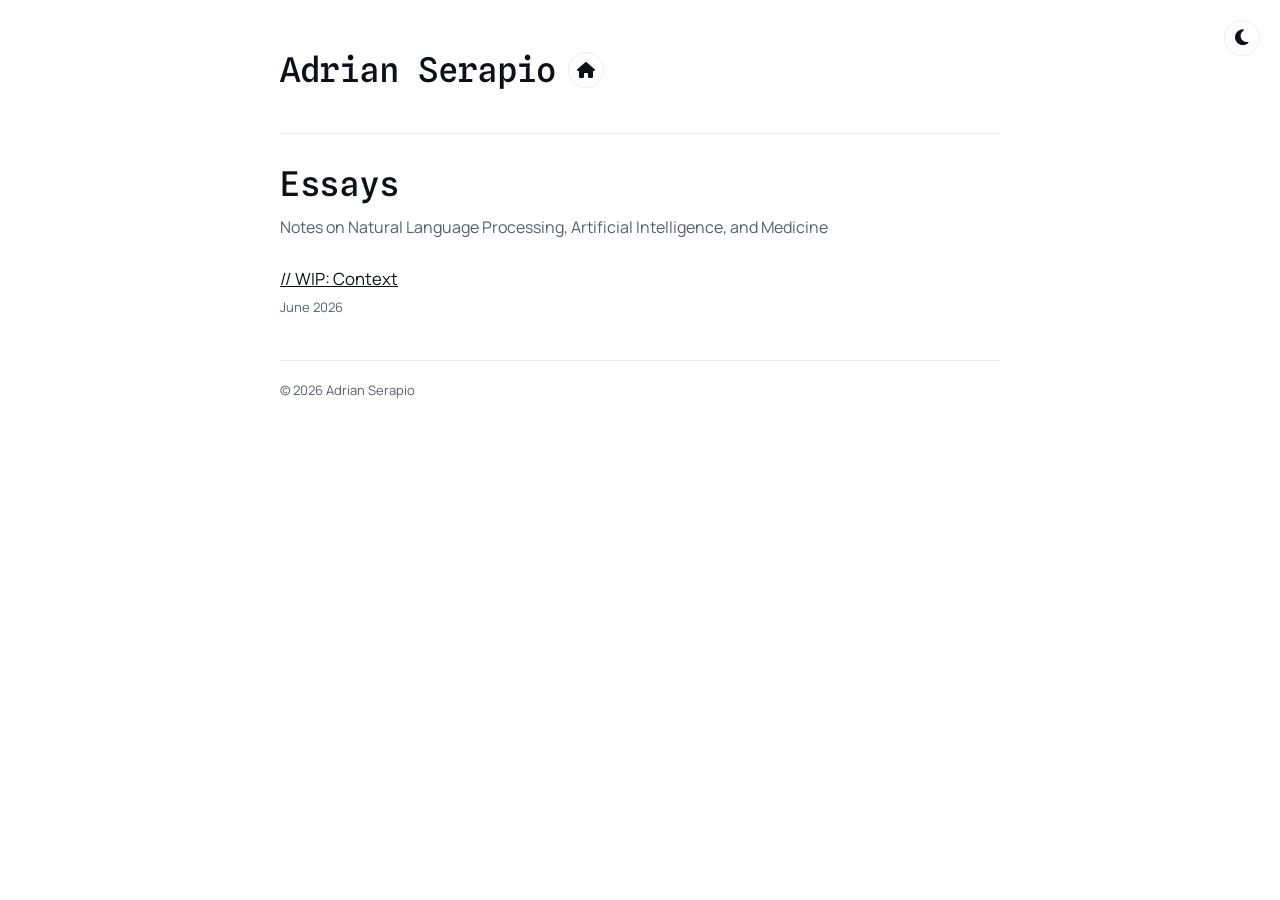
==== blog/index.html @ 56a1fd00 "Fix grid moiré on the heart: lower grid to 60x43, add supersampling The fine 105x75 dot grid produce" ====
<!DOCTYPE html>
<html lang="en">
<head>
  <meta charset="utf-8" />
  <meta name="viewport" content="width=device-width, initial-scale=1" />
  <title>Adrian Serapio | Blog</title>
  <meta name="description" content="Essays by Adrian Serapio." />
  <link rel="canonical" href="https://adtserapio.github.io/blog/" />
  <link rel="icon" type="image/png" href="../favicon.png?v=3" />
  <link rel="apple-touch-icon" href="../favicon.png?v=3" />
  <link rel="preconnect" href="https://fonts.googleapis.com" />
  <link rel="preconnect" href="https://fonts.gstatic.com" crossorigin />
  <link href="https://fonts.googleapis.com/css2?family=Spline+Sans+Mono:wght@400;500;550;600;700&family=Manrope:wght@400;500&display=swap" rel="stylesheet" />
  <link rel="stylesheet" href="https://cdnjs.cloudflare.com/ajax/libs/font-awesome/6.5.2/css/all.min.css" integrity="sha512-SnH5WK+bZxgPHs44uWIX+LLJAJ9/2PkPKZ5QiAj6Ta86w+fsb2TkcmfRyVX3pBnMFcV7oQPJkl9QevSCWr3W6A==" crossorigin="anonymous" referrerpolicy="no-referrer" />
  <link rel="stylesheet" href="blog.css?v=3" />
</head>
<body>
  <button class="theme-toggle" id="theme-toggle" aria-label="Toggle dark mode">
    <i class="fa-solid fa-moon" id="theme-icon"></i>
  </button>
  <div class="page">
    <header>
      <p class="site-title">Adrian Serapio</p>
      <nav class="nav" aria-label="Blog navigation">
        <a class="home-link" href="../index.html" aria-label="Home">
          <i class="fa-solid fa-house" aria-hidden="true"></i>
        </a>
      </nav>
    </header>

    <main>
      <h1>Essays</h1>
      <p>Notes on Natural Language Processing, Artificial Intelligence, and Medicine</p>

      <ul class="essay-list">
        <li>
          <a href="context.html">// WIP: Context</a>
          <span class="essay-date">June 2026</span>
        </li>
      </ul>
    </main>

    <footer style="user-select:none;">
      © 2026 Adrian Serapio
    </footer>
  </div>

  <script>
    (function() {
      var toggle = document.getElementById('theme-toggle');
      var icon = document.getElementById('theme-icon');
      var mq = window.matchMedia('(prefers-color-scheme: dark)');

      function isDark() {
        var theme = document.documentElement.getAttribute('data-theme');
        if (theme) return theme === 'dark';
        return mq.matches;
      }

      function apply() {
        var dark = isDark();
        document.body.style.background = dark ? '#0d1117' : '#ffffff';
        icon.className = dark ? 'fa-solid fa-sun' : 'fa-solid fa-moon';
      }

      toggle.addEventListener('click', function() {
        var dark = isDark();
        document.documentElement.setAttribute('data-theme', dark ? 'light' : 'dark');
        apply();
      });

      mq.addEventListener('change', function() {
        if (!document.documentElement.getAttribute('data-theme')) apply();
      });

      apply();
    })();
  </script>
</body>
</html>
---- blog/blog.css ----
:root {
  --bg: #ffffff;
  --fg: #0d1117;
  --muted: #57606a;
  --card-border: rgba(13, 17, 23, 0.08);
  --accent: #1f6feb;
  --maxw: 760px;
  --padx: 20px;
}

@media (prefers-color-scheme: dark) {
  :root {
    --bg: #0d1117;
    --fg: #c9d1d9;
    --muted: #8b949e;
    --accent: #58a6ff;
    --card-border: rgba(255, 255, 255, 0.25);
  }
}
html[data-theme="dark"] {
  --bg: #0d1117;
  --fg: #c9d1d9;
  --muted: #8b949e;
  --accent: #58a6ff;
  --card-border: rgba(255, 255, 255, 0.25);
}
html[data-theme="light"] {
  --bg: #ffffff;
  --fg: #0d1117;
  --muted: #57606a;
  --accent: #1f6feb;
  --card-border: rgba(13, 17, 23, 0.08);
}

.theme-toggle {
  position: fixed;
  top: 20px;
  right: 20px;
  z-index: 100;
  background: transparent;
  border: 1px solid var(--card-border);
  border-radius: 50%;
  width: 36px;
  height: 36px;
  display: flex;
  align-items: center;
  justify-content: center;
  cursor: pointer;
  color: var(--fg);
  font-size: 18px;
  transition: border-color 0.2s ease;
}
.theme-toggle:hover {
  border-color: var(--fg);
}

* {
  box-sizing: border-box;
}

html,
body {
  height: 100%;
  -webkit-text-size-adjust: none;
  text-size-adjust: none;
}

body {
  margin: 0;
  background: var(--bg);
  color: var(--fg);
  font: 16px/1.7 "Manrope", -apple-system, BlinkMacSystemFont, "Segoe UI", Roboto, Helvetica Neue, Arial, sans-serif;
  -webkit-font-smoothing: antialiased;
  -moz-osx-font-smoothing: grayscale;
}

a {
  color: var(--fg);
  text-decoration: underline;
}

a:hover {
  text-decoration: none;
}

a:focus-visible {
  outline: 2px solid color-mix(in oklab, var(--accent) 70%, transparent);
  outline-offset: 3px;
  border-radius: 6px;
}

/* ASCII video wrap — matches main page */
.ascii-video-wrap {
  position: fixed;
  top: 0;
  right: 0;
  bottom: 0;
  left: calc(50% + var(--maxw) / 2 + 40px);
  z-index: 0;
  pointer-events: none;
  user-select: none;
  display: flex;
  align-items: center;
  justify-content: center;
  overflow: hidden;
}
.ascii-video-wrap video {
  max-width: 350px;
  max-height: 575px;
  object-fit: contain;
  opacity: 1;
}
@media (max-width: 1400px) {
  .ascii-video-wrap {
    position: relative;
    left: 0;
    top: auto;
    right: auto;
    bottom: auto;
    width: 100%;
    justify-content: center;
    padding: 40px 0;
  }
  .ascii-video-wrap video {
    max-width: 280px;
    max-height: 460px;
  }
}

.page {
  max-width: var(--maxw);
  margin: 0 auto;
  padding: 32px var(--padx) 80px;
  position: relative;
  z-index: 1;
}

header {
  display: flex;
  align-items: center;
  justify-content: flex-start;
  gap: 12px;
  margin-bottom: 34px;
  padding: 18px 0 8px;
}

.site-title {
  margin: 0;
  color: var(--fg);
  font-family: "Spline Sans Mono", monospace;
  font-size: clamp(28px, 5vw, 34px);
  font-weight: 500;
  letter-spacing: -0.3px;
  line-height: 1.2;
}

.nav {
  display: flex;
  align-items: center;
  flex-wrap: wrap;
  gap: 10px;
  font-size: 13px;
}

.nav a {
  color: var(--fg);
  text-decoration: none;
  transition: border-color 0.2s ease;
}

.nav a:hover {
  text-decoration: none;
}

.nav .home-link {
  display: inline-flex;
  align-items: center;
  justify-content: center;
  width: 36px;
  height: 36px;
  border: 1px solid var(--card-border);
  border-radius: 50%;
  background: transparent;
}

.nav .home-link:hover {
  border-color: var(--fg);
}

.nav .home-link i {
  font-size: 16px;
  line-height: 1;
}

main {
  border-top: 1px solid var(--card-border);
  padding-top: 28px;
}

.back-link {
  display: inline-block;
  margin-bottom: 20px;
  font-size: 13px;
  color: var(--muted);
  text-decoration: underline;
  transition: color 0.2s ease;
}

.back-link:hover {
  color: var(--fg);
  text-decoration: none;
}

h1 {
  margin: 0 0 8px;
  font-family: "Spline Sans Mono", monospace;
  font-size: clamp(24px, 3vw, 34px);
  font-weight: 500;
  letter-spacing: -0.3px;
  line-height: 1.3;
}

h2 {
  margin: 34px 0 14px;
  font-family: "Spline Sans Mono", monospace;
  font-size: clamp(20px, 3vw, 26px);
  font-weight: 500;
  letter-spacing: -0.3px;
  color: var(--fg);
}

.date {
  margin: 0 0 28px;
  color: var(--muted);
  font-size: 13px;
}

p {
  margin: 0 0 18px;
  color: var(--muted);
}

article p {
  color: var(--fg);
  font-size: 1.05rem;
  line-height: 1.8;
}

.math-block {
  margin: 24px 0 28px;
  overflow-x: auto;
  overflow-y: hidden;
  padding: 2px 0;
}

.math-block mjx-container {
  min-width: max-content;
}

.essay-list {
  list-style: none;
  margin: 24px 0 0;
  padding: 0;
}

.essay-list li {
  margin: 0 0 16px;
}

.essay-list a {
  font-size: 1.05rem;
  font-family: "Manrope", -apple-system, BlinkMacSystemFont, sans-serif;
}

.essay-list .essay-date {
  display: block;
  margin-top: 2px;
  color: var(--muted);
  font-size: 13px;
}

footer {
  border-top: 1px solid var(--card-border);
  margin-top: 42px;
  padding-top: 18px;
  color: var(--muted);
  font-size: 13px;
}

@media (max-width: 480px) {
  .page {
    padding-top: 30px;
  }

  header {
    margin-bottom: 26px;
    padding-top: 8px;
  }
}
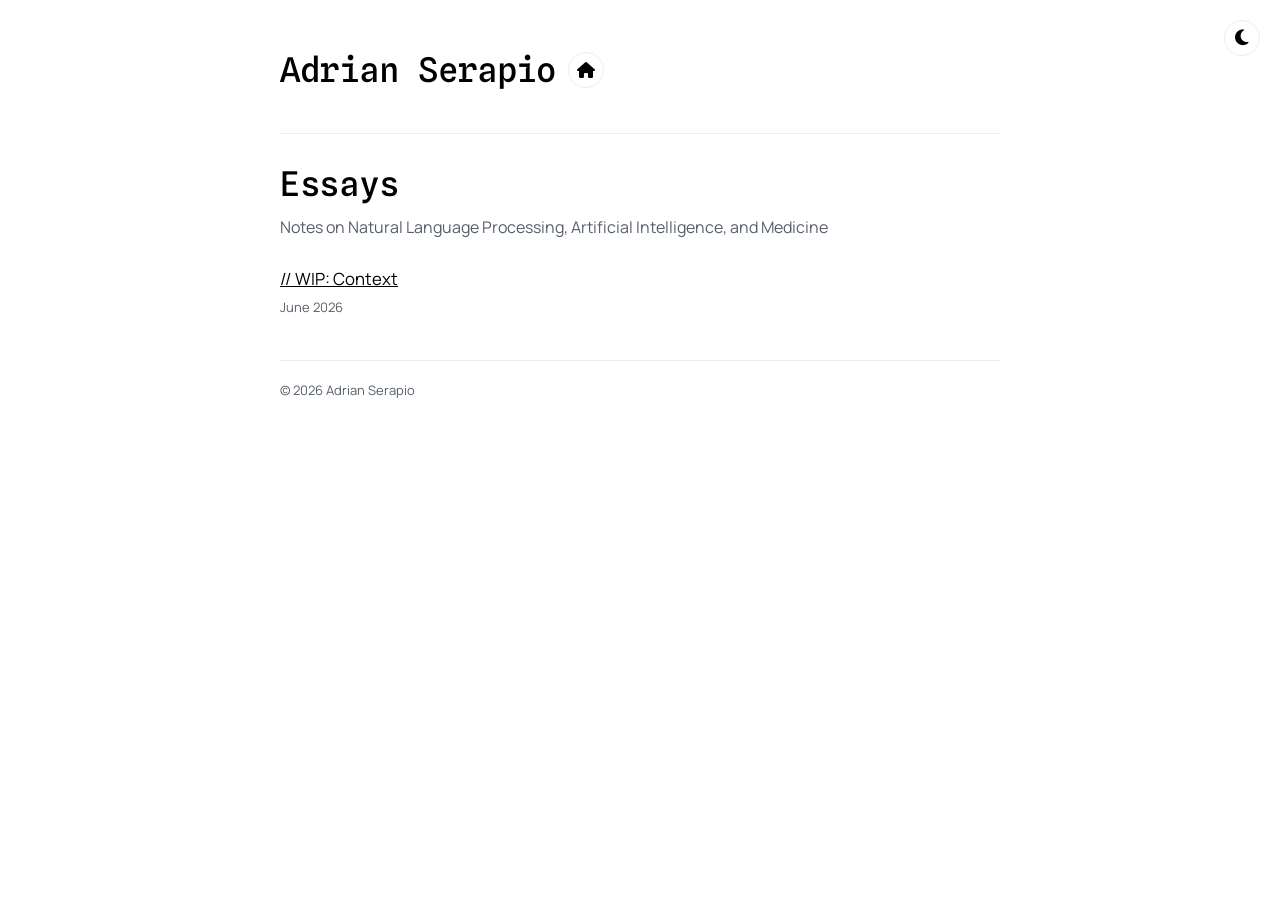
==== commit de9eaa08: "Add favicon.ico + apple-touch-icon for reliable Mac/browser icons Add multi-size favicon.ico (16/32/" ====
--- a/blog/index.html
+++ b/blog/index.html
@@ -6,8 +6,9 @@
   <title>Adrian Serapio | Blog</title>
   <meta name="description" content="Essays by Adrian Serapio." />
   <link rel="canonical" href="https://adtserapio.github.io/blog/" />
-  <link rel="icon" type="image/png" href="../favicon.png?v=3" />
-  <link rel="apple-touch-icon" href="../favicon.png?v=3" />
+  <link rel="icon" href="../favicon.ico" sizes="any" />
+  <link rel="icon" type="image/png" href="../favicon.png?v=6" />
+  <link rel="apple-touch-icon" href="../apple-touch-icon.png?v=6" />
   <link rel="preconnect" href="https://fonts.googleapis.com" />
   <link rel="preconnect" href="https://fonts.gstatic.com" crossorigin />
   <link href="https://fonts.googleapis.com/css2?family=Spline+Sans+Mono:wght@400;500;550;600;700&family=Manrope:wght@400;500&display=swap" rel="stylesheet" />
--- a/blog/blog.css
+++ b/blog/blog.css
@@ -1,6 +1,6 @@
 :root {
   --bg: #ffffff;
-  --fg: #0d1117;
+  --fg: #000000;
   --muted: #57606a;
   --card-border: rgba(13, 17, 23, 0.08);
   --accent: #1f6feb;
@@ -26,7 +26,7 @@
 }
 html[data-theme="light"] {
   --bg: #ffffff;
-  --fg: #0d1117;
+  --fg: #000000;
   --muted: #57606a;
   --accent: #1f6feb;
   --card-border: rgba(13, 17, 23, 0.08);
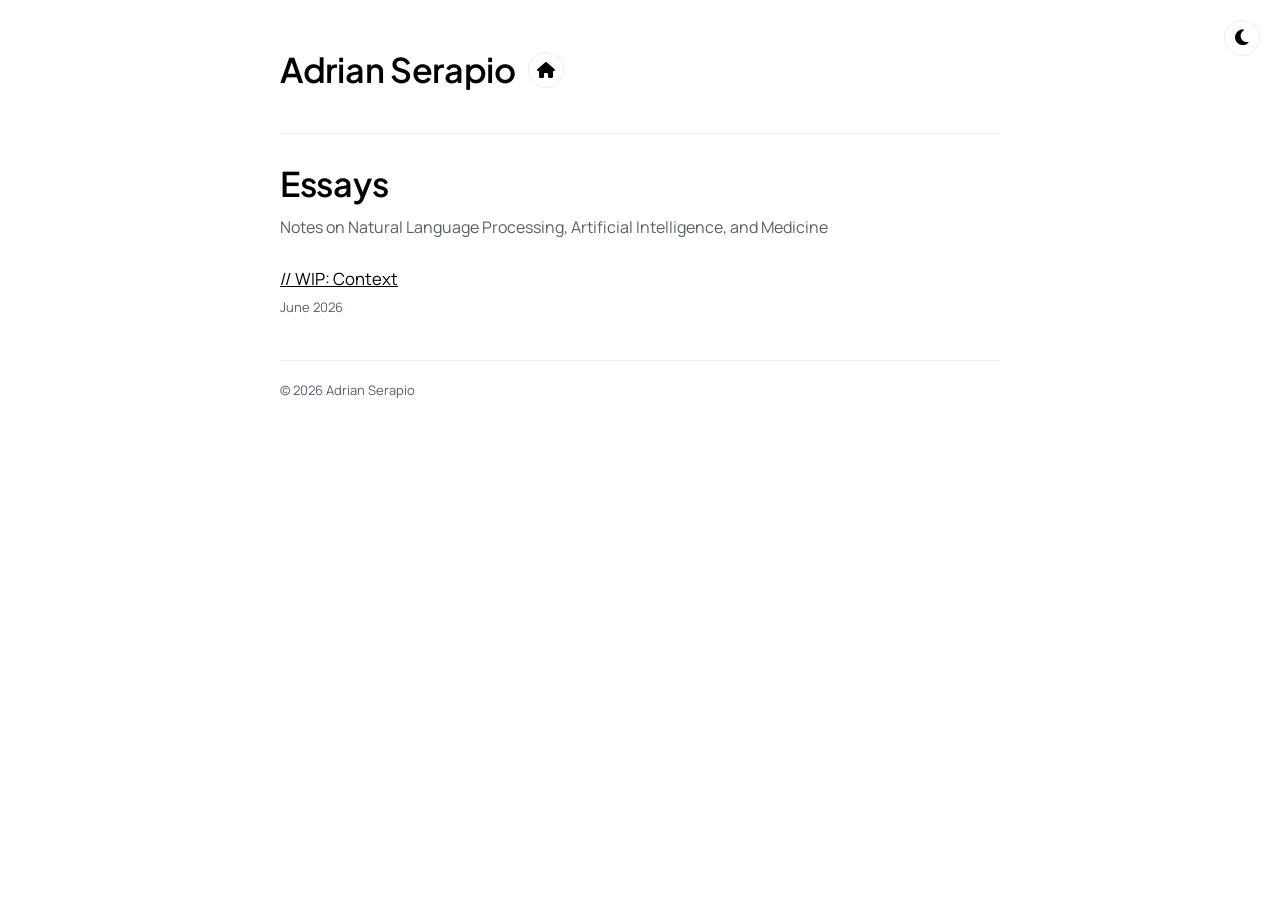
==== commit b5b9dbd4: "Add gold accent" ====
--- a/blog/index.html
+++ b/blog/index.html
@@ -8,10 +8,10 @@
   <link rel="canonical" href="https://adtserapio.github.io/blog/" />
   <link rel="icon" href="../favicon.ico" sizes="any" />
   <link rel="icon" type="image/png" href="../favicon.png?v=6" />
-  <link rel="apple-touch-icon" href="../apple-touch-icon.png?v=6" />
+  <link rel="apple-touch-icon" href="../apple-touch-icon-v2.png" />
   <link rel="preconnect" href="https://fonts.googleapis.com" />
   <link rel="preconnect" href="https://fonts.gstatic.com" crossorigin />
-  <link href="https://fonts.googleapis.com/css2?family=Spline+Sans+Mono:wght@400;500;550;600;700&family=Manrope:wght@400;500&display=swap" rel="stylesheet" />
+  <link href="https://fonts.googleapis.com/css2?family=Plus+Jakarta+Sans:wght@400;500;550;600;700&family=Manrope:wght@400;500&display=swap" rel="stylesheet" />
   <link rel="stylesheet" href="https://cdnjs.cloudflare.com/ajax/libs/font-awesome/6.5.2/css/all.min.css" integrity="sha512-SnH5WK+bZxgPHs44uWIX+LLJAJ9/2PkPKZ5QiAj6Ta86w+fsb2TkcmfRyVX3pBnMFcV7oQPJkl9QevSCWr3W6A==" crossorigin="anonymous" referrerpolicy="no-referrer" />
   <link rel="stylesheet" href="blog.css?v=3" />
 </head>
--- a/blog/blog.css
+++ b/blog/blog.css
@@ -147,9 +147,9 @@
 .site-title {
   margin: 0;
   color: var(--fg);
-  font-family: "Spline Sans Mono", monospace;
+  font-family: "Plus Jakarta Sans", sans-serif;
   font-size: clamp(28px, 5vw, 34px);
-  font-weight: 500;
+  font-weight: 600;
   letter-spacing: -0.3px;
   line-height: 1.2;
 }
@@ -213,18 +213,18 @@
 
 h1 {
   margin: 0 0 8px;
-  font-family: "Spline Sans Mono", monospace;
+  font-family: "Plus Jakarta Sans", sans-serif;
   font-size: clamp(24px, 3vw, 34px);
-  font-weight: 500;
+  font-weight: 600;
   letter-spacing: -0.3px;
   line-height: 1.3;
 }
 
 h2 {
   margin: 34px 0 14px;
-  font-family: "Spline Sans Mono", monospace;
+  font-family: "Plus Jakarta Sans", sans-serif;
   font-size: clamp(20px, 3vw, 26px);
-  font-weight: 500;
+  font-weight: 600;
   letter-spacing: -0.3px;
   color: var(--fg);
 }
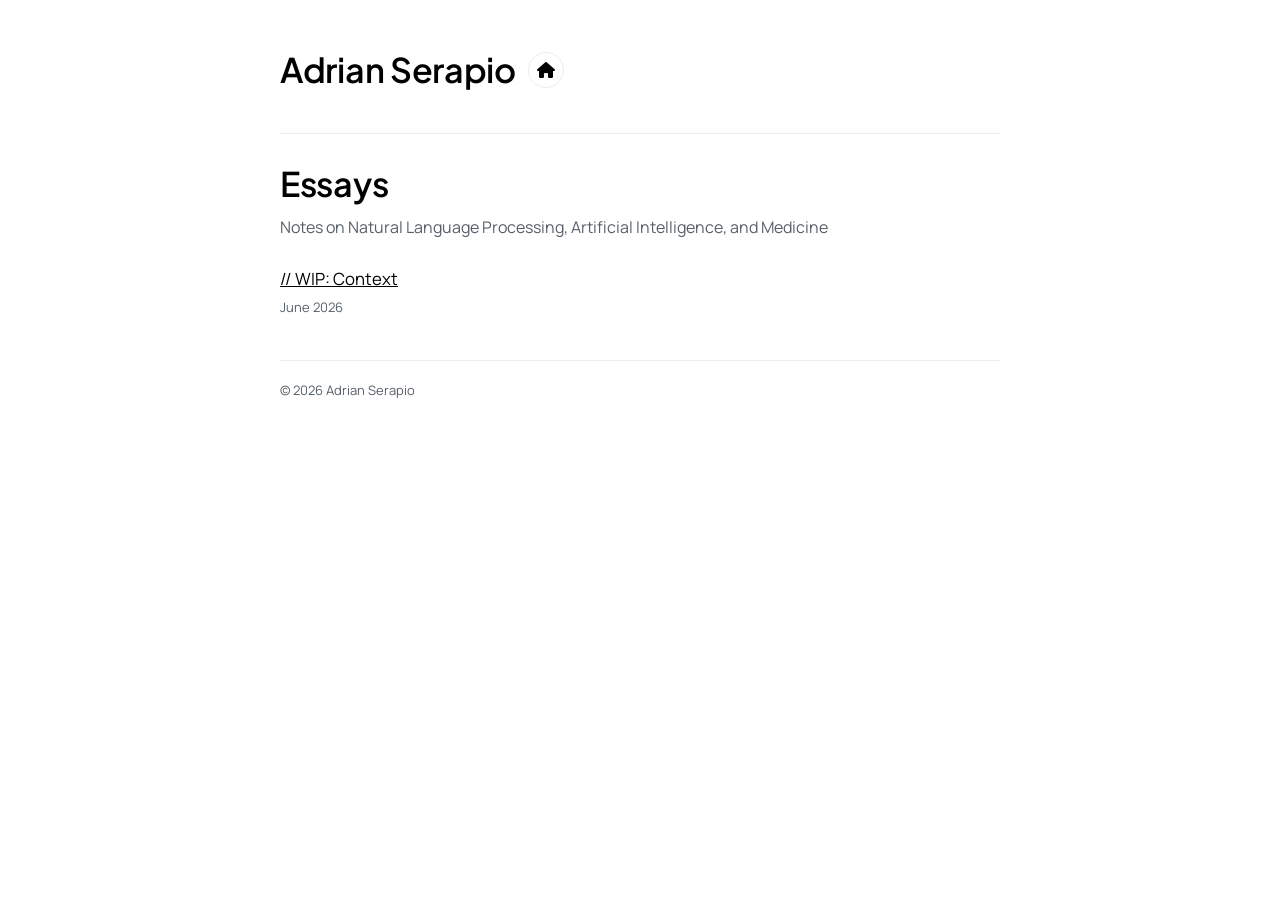
==== commit adc9fc1b: "Remove dark mode support and theme toggle button" ====
--- a/blog/index.html
+++ b/blog/index.html
@@ -16,9 +16,6 @@
   <link rel="stylesheet" href="blog.css?v=3" />
 </head>
 <body>
-  <button class="theme-toggle" id="theme-toggle" aria-label="Toggle dark mode">
-    <i class="fa-solid fa-moon" id="theme-icon"></i>
-  </button>
   <div class="page">
     <header>
       <p class="site-title">Adrian Serapio</p>
@@ -46,36 +43,5 @@
     </footer>
   </div>
 
-  <script>
-    (function() {
-      var toggle = document.getElementById('theme-toggle');
-      var icon = document.getElementById('theme-icon');
-      var mq = window.matchMedia('(prefers-color-scheme: dark)');
-
-      function isDark() {
-        var theme = document.documentElement.getAttribute('data-theme');
-        if (theme) return theme === 'dark';
-        return mq.matches;
-      }
-
-      function apply() {
-        var dark = isDark();
-        document.body.style.background = dark ? '#0d1117' : '#ffffff';
-        icon.className = dark ? 'fa-solid fa-sun' : 'fa-solid fa-moon';
-      }
-
-      toggle.addEventListener('click', function() {
-        var dark = isDark();
-        document.documentElement.setAttribute('data-theme', dark ? 'light' : 'dark');
-        apply();
-      });
-
-      mq.addEventListener('change', function() {
-        if (!document.documentElement.getAttribute('data-theme')) apply();
-      });
-
-      apply();
-    })();
-  </script>
 </body>
 </html>
--- a/blog/blog.css
+++ b/blog/blog.css
@@ -6,52 +6,6 @@
   --accent: #1f6feb;
   --maxw: 760px;
   --padx: 20px;
-}
-
-@media (prefers-color-scheme: dark) {
-  :root {
-    --bg: #0d1117;
-    --fg: #c9d1d9;
-    --muted: #8b949e;
-    --accent: #58a6ff;
-    --card-border: rgba(255, 255, 255, 0.25);
-  }
-}
-html[data-theme="dark"] {
-  --bg: #0d1117;
-  --fg: #c9d1d9;
-  --muted: #8b949e;
-  --accent: #58a6ff;
-  --card-border: rgba(255, 255, 255, 0.25);
-}
-html[data-theme="light"] {
-  --bg: #ffffff;
-  --fg: #000000;
-  --muted: #57606a;
-  --accent: #1f6feb;
-  --card-border: rgba(13, 17, 23, 0.08);
-}
-
-.theme-toggle {
-  position: fixed;
-  top: 20px;
-  right: 20px;
-  z-index: 100;
-  background: transparent;
-  border: 1px solid var(--card-border);
-  border-radius: 50%;
-  width: 36px;
-  height: 36px;
-  display: flex;
-  align-items: center;
-  justify-content: center;
-  cursor: pointer;
-  color: var(--fg);
-  font-size: 18px;
-  transition: border-color 0.2s ease;
-}
-.theme-toggle:hover {
-  border-color: var(--fg);
 }
 
 * {
